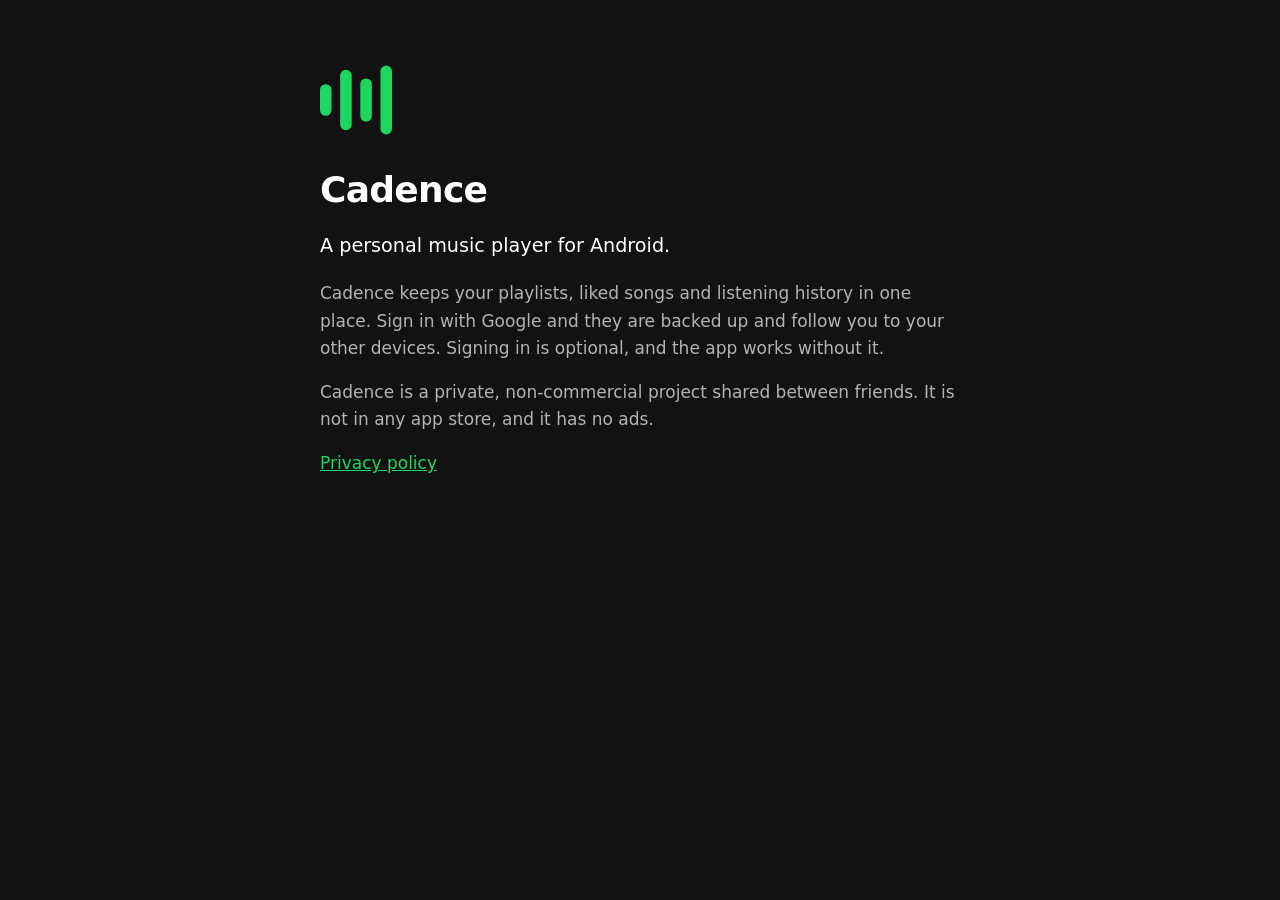
==== index.html @ 8f8db364 "Add the Cadence homepage and privacy policy Co-Authored-By: Claude Opus 5.5 <noreply@anthropic.com>" ====
<!doctype html>
<html lang="en">
<head>
<meta charset="utf-8">
<meta name="viewport" content="width=device-width, initial-scale=1">
<title>Cadence</title>
<meta name="description" content="Cadence is a personal music player for Android.">
<link rel="stylesheet" href="style.css">
</head>
<body>
<main>
  <svg class="logo" viewBox="0 0 50 50" role="img" aria-label="Cadence logo">
    <path d="M4,18 V32 M18,8 V42 M32,14 V36 M46,5 V45" fill="none" stroke="#1ED760" stroke-width="8" stroke-linecap="round"/>
  </svg>
  <h1>Cadence</h1>
  <p class="lead">A personal music player for Android.</p>
  <p>Cadence keeps your playlists, liked songs and listening history in one place. Sign in with Google and they are backed up and follow you to your other devices. Signing in is optional, and the app works without it.</p>
  <p>Cadence is a private, non-commercial project shared between friends. It is not in any app store, and it has no ads.</p>
  <p><a href="privacy.html">Privacy policy</a></p>
</main>
</body>
</html>
---- style.css ----
:root {
  color-scheme: dark;
}

body {
  margin: 0;
  background: #121212;
  color: #b3b3b3;
  font: 17px/1.6 system-ui, -apple-system, "Segoe UI", Roboto, sans-serif;
}

main {
  max-width: 40rem;
  margin: 0 auto;
  padding: 4rem 1.5rem 6rem;
}

.logo {
  width: 4.5rem;
  height: 4.5rem;
}

h1 {
  margin: 1.5rem 0 0.5rem;
  color: #fff;
  font-size: 2.25rem;
  line-height: 1.2;
  letter-spacing: -0.02em;
}

h2 {
  margin: 2.5rem 0 0.5rem;
  color: #fff;
  font-size: 1.2rem;
}

.lead {
  color: #fff;
  font-size: 1.2rem;
}

.note {
  font-size: 0.9rem;
}

a {
  color: #1ed760;
}

ul {
  padding-left: 1.25rem;
}
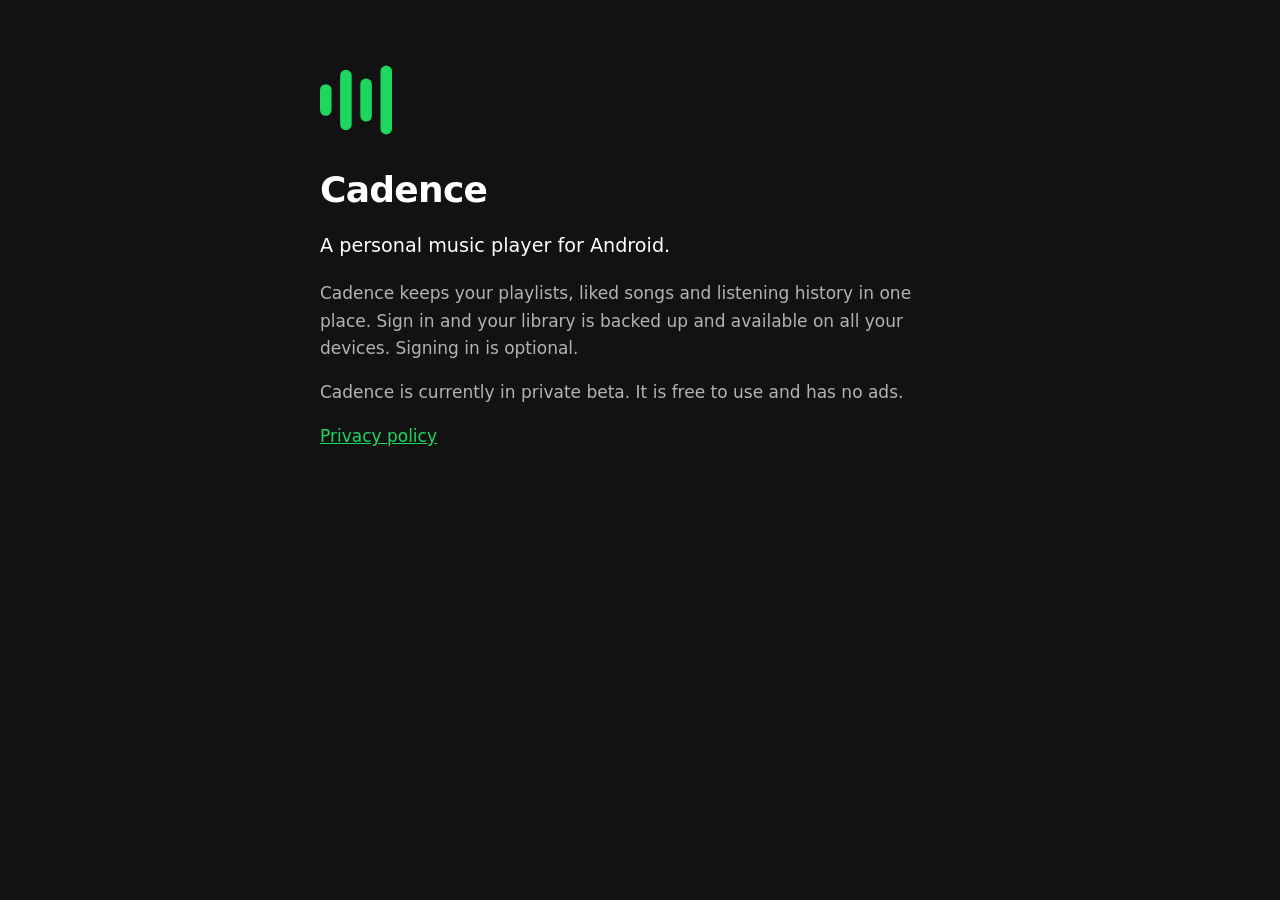
==== commit 987641b6: "Rewrite the privacy policy and tidy the homepage wording Co-Authored-By: Claude Opus 5.5 <noreply@an" ====
--- a/index.html
+++ b/index.html
@@ -14,8 +14,8 @@
   </svg>
   <h1>Cadence</h1>
   <p class="lead">A personal music player for Android.</p>
-  <p>Cadence keeps your playlists, liked songs and listening history in one place. Sign in with Google and they are backed up and follow you to your other devices. Signing in is optional, and the app works without it.</p>
-  <p>Cadence is a private, non-commercial project shared between friends. It is not in any app store, and it has no ads.</p>
+  <p>Cadence keeps your playlists, liked songs and listening history in one place. Sign in and your library is backed up and available on all your devices. Signing in is optional.</p>
+  <p>Cadence is currently in private beta. It is free to use and has no ads.</p>
   <p><a href="privacy.html">Privacy policy</a></p>
 </main>
 </body>
